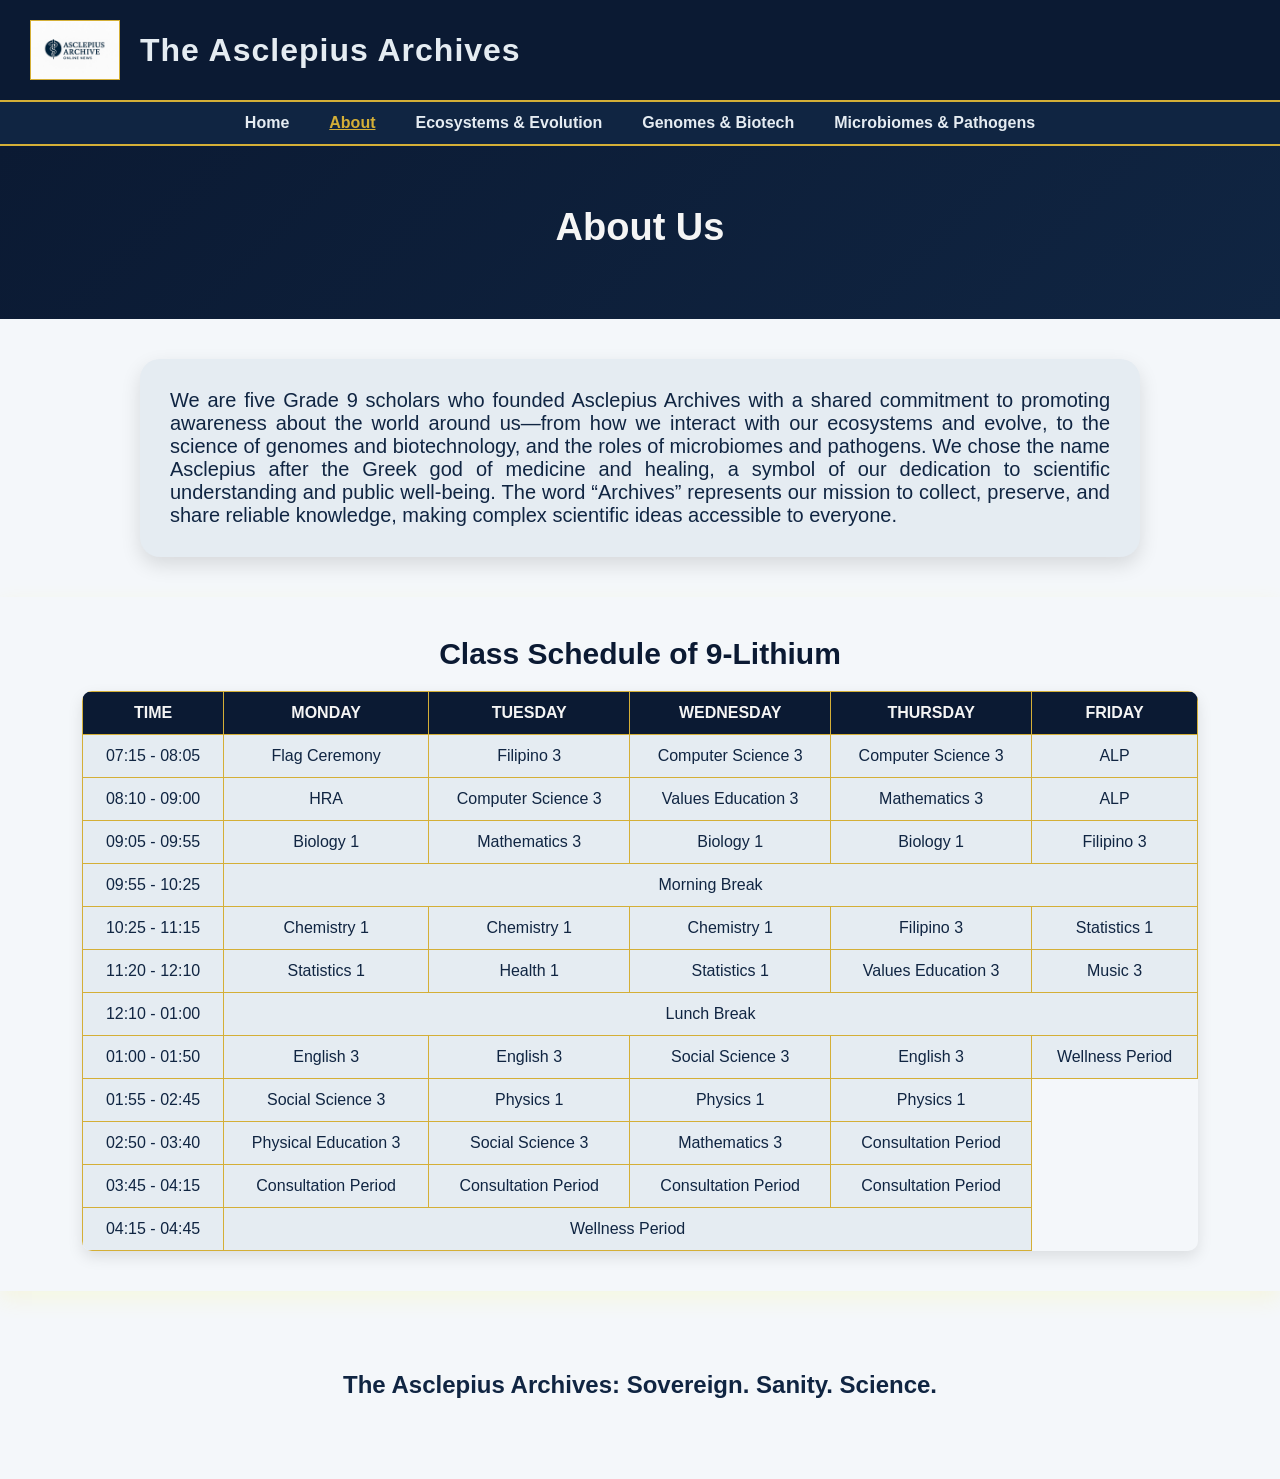
==== about.html @ 2562ff8f "Add files via upload" ====
<!DOCTYPE html>
<html lang="en">
<head>
    <meta charset="UTF-8">
    <meta name="author" content="Perez, Almaden, Sobrepena, Soberano, Aguja">
    <meta name="viewport" content="width=device-width, initial-scale=1.0">
    <title>Asclepius Archives - About</title>
    <link rel="stylesheet" href="style.css">
</head>
<body>

    <!-- HEADER -->
<div class="header">
    <img src="images/logo.jpg">
    <h1>The Asclepius Archives</h1>
</div>


    <div class="header2">
        <div class="navbar">
            <div class="navitem"><a href="index.html"><h3>Home</h3></a></div>
            <div class="navitem nav-active"><a href="about.html"><h3>About</h3></a></div>
            <div class="navitem"><a href="contenta.html"><h3>Ecosystems & Evolution</h3></a></div>
            <div class="navitem"><a href="contentb.html"><h3>Genomes & Biotech</h3></a></div>
            <div class="navitem"><a href="contentc.html"><h3>Microbiomes & Pathogens</h3></a></div>
        </div>
    </div>

    <!-- HERO / ABOUT TITLE -->
    <section class="about-hero">
        <h2>About Us</h2>
    </section>

    <!-- ABOUT CONTENT -->
    <section class="about-content">
        <div class="about-card">
            <p>We are five Grade 9 scholars who founded Asclepius Archives with a shared commitment to promoting awareness about the world around us—from how we interact with our ecosystems and evolve, to the science of genomes and biotechnology, and the roles of microbiomes and pathogens. We chose the name Asclepius after the Greek god of medicine and healing, a symbol of our dedication to scientific understanding and public well-being. The word “Archives” represents our mission to collect, preserve, and share reliable knowledge, making complex scientific ideas accessible to everyone.</p>
        </div>
    </section>
    <!-- CLASS SCHEDULE -->
    <section class="schedule-section">
        <h2>Class Schedule of 9-Lithium</h2>
        <div class="table">
            <table>
                <tr>
                    <th>TIME</th>
                    <th>MONDAY</th>
                    <th>TUESDAY</th>
                    <th>WEDNESDAY</th>
                    <th>THURSDAY</th>
                    <th>FRIDAY</th>
                </tr>
                <tr>
                    <td>07:15 - 08:05</td>
                    <td>Flag Ceremony</td>
                    <td>Filipino 3</td>
                    <td>Computer Science 3</td>
                    <td>Computer Science 3</td>
                    <td>ALP</td>
                </tr>
                <tr>
                    <td>08:10 - 09:00</td>
                    <td>HRA</td>
                    <td>Computer Science 3</td>
                    <td>Values Education 3</td>
                    <td>Mathematics 3</td>
                    <td>ALP</td>
                </tr>
                <tr>
                    <td>09:05 - 09:55</td>
                    <td>Biology 1</td>
                    <td>Mathematics 3</td>
                    <td>Biology 1</td>
                    <td>Biology 1</td>
                    <td>Filipino 3</td>
                </tr>
                <tr>
                    <td>09:55 - 10:25</td>
                    <td colspan="5">Morning Break</td>
                </tr>
                <tr>
                    <td>10:25 - 11:15</td>
                    <td>Chemistry 1</td>
                    <td>Chemistry 1</td>
                    <td>Chemistry 1</td>
                    <td>Filipino 3</td>
                    <td>Statistics 1</td>
                </tr>
                <tr>
                    <td>11:20 - 12:10</td>
                    <td>Statistics 1</td>
                    <td>Health 1</td>
                    <td>Statistics 1</td>
                    <td>Values Education 3</td>
                    <td>Music 3</td>
                </tr>
                <tr>
                    <td>12:10 - 01:00</td>
                    <td colspan="5">Lunch Break</td>
                </tr>
                <tr>
                    <td>01:00 - 01:50</td>
                    <td>English 3</td>
                    <td>English 3</td>
                    <td>Social Science 3</td>
                    <td>English 3</td>
                    <td>Wellness Period</td>
                </tr>
                <tr>
                    <td>01:55 - 02:45</td>
                    <td>Social Science 3</td>
                    <td>Physics 1</td>
                    <td>Physics 1</td>
                    <td>Physics 1</td>
                </tr>
                <tr>
                    <td>02:50 - 03:40</td>
                    <td>Physical Education 3</td>
                    <td>Social Science 3</td>
                    <td>Mathematics 3</td>
                    <td>Consultation Period</td>
                </tr>
                <tr>
                    <td>03:45 - 04:15</td>
                    <td>Consultation Period</td>
                    <td>Consultation Period</td>
                    <td>Consultation Period</td>
                    <td>Consultation Period</td>
                </tr>
                <tr>
                    <td>04:15 - 04:45</td>
                    <td colspan="4.5">Wellness Period</td>
                </tr>
                <!-- Add remaining schedule rows -->
            </table>
        </div>
    </section>
    <section class="about-motto">
        <h1>The Asclepius Archives: Sovereign. Sanity. Science.</h1>
    </section>
---- style.css ----
* {
    margin: 0;
    padding: 0;
    box-sizing: border-box;
    font-family: Arial, Helvetica, sans-serif;
}

/* GLOBAL BACKGROUND */
body {
    background: #F4F7FA;
    color: #102542;
}

/* HEADER part */
.header {
    width: 100%;
    background: #0B1A33;
    display: flex;
    align-items: center;
    padding: 15px 30px;
    border-bottom: 2px solid #D4AF37;
}

.header img {
    width: 90px;
    height: 60px;
    object-fit: cover;
    margin-right: 20px;
    border: 1px solid #D4AF37;
}

.header h1 {
    font-size: 28px;
    font-weight: bold;
    letter-spacing: 1px;
    color: #E5ECF2;
}

/* NAVIGATION BAR */
.header2 {
    width: 100%;
    border-bottom: 2px solid #D4AF37;
    background: #102542;
}

.navbar {
    display: flex;
    gap: 40px;
    padding: 15px 30px;
    justify-content: space-between;
    align-items: center;
}

.navitem a {
    text-decoration: none;
    color: #E5ECF2;
}

.navitem h3 {
    font-size: 16px;
    font-weight: bold;
}

.nav-active h3,
.navitem:hover h3 {
    text-decoration: underline;
    color: #D4AF37;
}

/* MAIN CONTENT */
.contenti {
    width: 100%;
    padding: 25px 0;
    text-align: center;

}

.MAINPIC h1 {
    margin-bottom: 15px;
    color: #0B1A33;
}

.MAINPIC img {
    width: 60%;
    max-width: 850px;
    border: 2px solid #D4AF37;
    box-shadow: 0 8px 20px rgba(255, 242, 57, 0.12);
    transition: 0.3s ease;  
}

.MAINPIC img:hover {
    transform: translateY(-20px);
    box-shadow: 0 14px 28px rgba(255, 251, 13, 0.2);

}

.MAINPIC h2 {
    width: 60%;
    margin: 15px auto 0 auto;
    color: #102542;
}

/* POPULAR NEWS HEADER */
.headeri {
    width: 100%;
    padding: 15px 30px;
    border-top: 2px solid #D4AF37;
}

.headeri h2 {
    font-size: 35px;
    font-weight: bold;
    color: #0B1A33;
}

/* POPULAR NEWS SECTIONS */
.contentii {
    display: flex;
    justify-content: space-around;
    align-items: center;
    margin: 25px 0 40px 0;
    padding: 0 20px;
}

.section2, .section3, .section4 {
    width: 28%;
    text-align: center;
}

.section2 img,
.section3 img,
.section4 img {
    width: 100%;
    height:300px;
    border: 2px solid #D4AF37;
    box-shadow: 0 8px 20px rgba(0,0,0,0.12);
    transition: 0.3s ease;  
}

.section2 img:hover, 
.section3 img:hover, 
.section4 img:hover  {
    transform: translateY(-15px);
    box-shadow: 0 14px 28px rgba(0,0,0,0.2);
}


.section2 p,
.section3 p,
.section4 p {
    margin-top: 8px;
    font-size: 15px;
    font-weight: bold;
    color: #0B1A33;
}


/* ARTICLES (big pages) */
.contentb1, .contentb2 {
    width: 90%;
    margin: 40px auto; 
    margin-left:350px;
}

.secb1, .secb2 {
    display: grid;
    grid-template-columns: 1fr 1fr ;
    align-items: start;
}

.secb1 h2, .secb2 h2 {
    margin-bottom: 10px;
    font-size: 20px;
    color: #0B1A33;
}

.secb1 h1,
.secb2 h1{
    width:70%
}
.secb1 a,
.secb2 a{
    text-decoration-line: none ;
    color: #0B1A33;
}
.secb1 p, .secb2 p {
    margin-top: 10px;
    width: 83.5%; 
    color: #102542;
}

.secb1 img, .secb2 img {
    width: 400px;
    height: 200px;
    margin-left:-200px;
    margin-bottom:50px;
    border: 2px solid #D4AF37;
    box-shadow: 0 8px 20px rgba(0,0,0,0.12);
    transition: 0.3s ease;  
}

.secb1 img:hover , .secb2 img:hover {
    transform: translateY(-15px);
    box-shadow: 0 14px 28px rgba(0,0,0,0.2);
}


.secb1 h2::after,
.secb2 h2::after {
    content: "";
    display: block;
    width: 70%;
    margin-top: 5px;
    border-bottom: 2px solid #D4AF37;
}

.secb1 p::after,
.secb2 p::after {
    content: "";
    display: block;
    width: 83.5%;
    margin-top: 5px;
    border-bottom: 2px solid #D4AF37;
}




/* SINGLE ARTICLE PAGE */
.contentaa1 {
    display: flex;
    justify-content: center;
    align-items: center;
}

.secaa1 {
    display: flex;
    flex-direction: column;
    align-items: center;
    text-align: center;
    width: 60%;
}

.secaa1 h1,
.secaa1 h5 {
    margin-top:20px;
    color: #0B1A33;
}

.secaa1 img {
    margin: 20px 0 20px 0;
    width: 800px;
    height: 400px;
    border: 2px solid #D4AF37;
}

.secaa1 p {
    text-align:justify;
    width: 70%;
    margin-top: 10px;
    margin-bottom: 10px;
    color: #102542;
}

.secaa1 a{
    margin-left:700px;
    color: #102542;
}
.secaa1 h3{
    margin-top:10px;
    color: #102542;
}

/* GLOBAL */
body {
    margin: 0;
    font-family: Arial, Helvetica, sans-serif;
    background: #F4F7FA;
    color: #102542;
}

/* HEADER */
.header {
    background: #0B1A33;
    padding: 20px 30px;
    text-align: center;
}

.header h1 {
    color: #E5ECF2;
    font-size: 32px;
    letter-spacing: 1px;
}

/* NAVBAR */
.header2 {
    background: #102542;
}

.navbar {
    display: flex;
    justify-content: center;
    gap: 40px;
    padding: 12px 0;
}

.navitem a h3 {
    color: #E5ECF2;
    font-weight: bold;
}

.navitem:hover a h3,
.nav-active a h3 {
    color: #D4AF37;
    text-decoration: underline;
}

/* HERO SECTION */
.about-hero {
    text-align: center;
    padding: 60px 20px;
    background: linear-gradient(135deg, #0B1A33 0%, #102542 100%);
    color: #F5F5F5;
}

.about-hero h2 {
    font-size: 38px;
    margin-bottom: 10px;
}

.about-hero p {
    font-size: 18px;
    max-width: 700px;
    margin: auto;
}

/* ABOUT CARDS */
.about-content {
    font-size:20px;
    display: flex;      
    justify-content: center;
    align-items: flex-start;
    gap: 40px;
    padding: 40px 20px;
    width: 100%;
}

.about-card {
    background: #E5ECF2;
    padding: 30px;
    border-radius: 20px;
    width: 1000px;              
    height: auto;
    box-shadow: 0 8px 20px rgba(0,0,0,0.12);
    transition: 0.3s ease;
    text-align: justify;     
}

.about-card:hover {
    transform: translateY(-8px);
    box-shadow: 0 14px 28px rgba(0,0,0,0.2);
}

.about-card h3 {
    text-align: center;
    color: #0B1A33;
    margin-bottom: 15px;
}

.about-section {
    width: 100%;
    display: flex;
    justify-content: center;   
    align-items: center;
    padding: 40px 0;
}


/* SCHEDULE TABLE */
.schedule-section {
    padding: 40px 20px;
    text-align: center;
    box-shadow: 0 8px 20px rgba(255, 241, 42, 0.12);
    transition: 0.3s ease;  
}

.schedule-section:hover {
    transform: translateY(-15px);
    box-shadow: 0 14px 28px rgba(163, 135, 11, 0.2);
}

.schedule-section h2 {
    font-size: 30px;
    color: #0B1A33;
    margin-bottom: 20px;
}

.table table {
    width: 90%;
    margin: auto;
    border-collapse: collapse;
    text-align: center;
    box-shadow: 0 6px 15px rgba(0,0,0,0.1);
    border-radius: 10px;
    overflow: hidden;
}

.table th, .table td {
    padding: 12px;
    border: 1px solid #D4AF37;
}

.table th {
    background: #0B1A33;
    color: #F5F5F5;
}

.table td {
    background: #E5ECF2;
}

.about-motto{
    margin-top:80px;
    margin-bottom:80px;
    text-align: center;

}
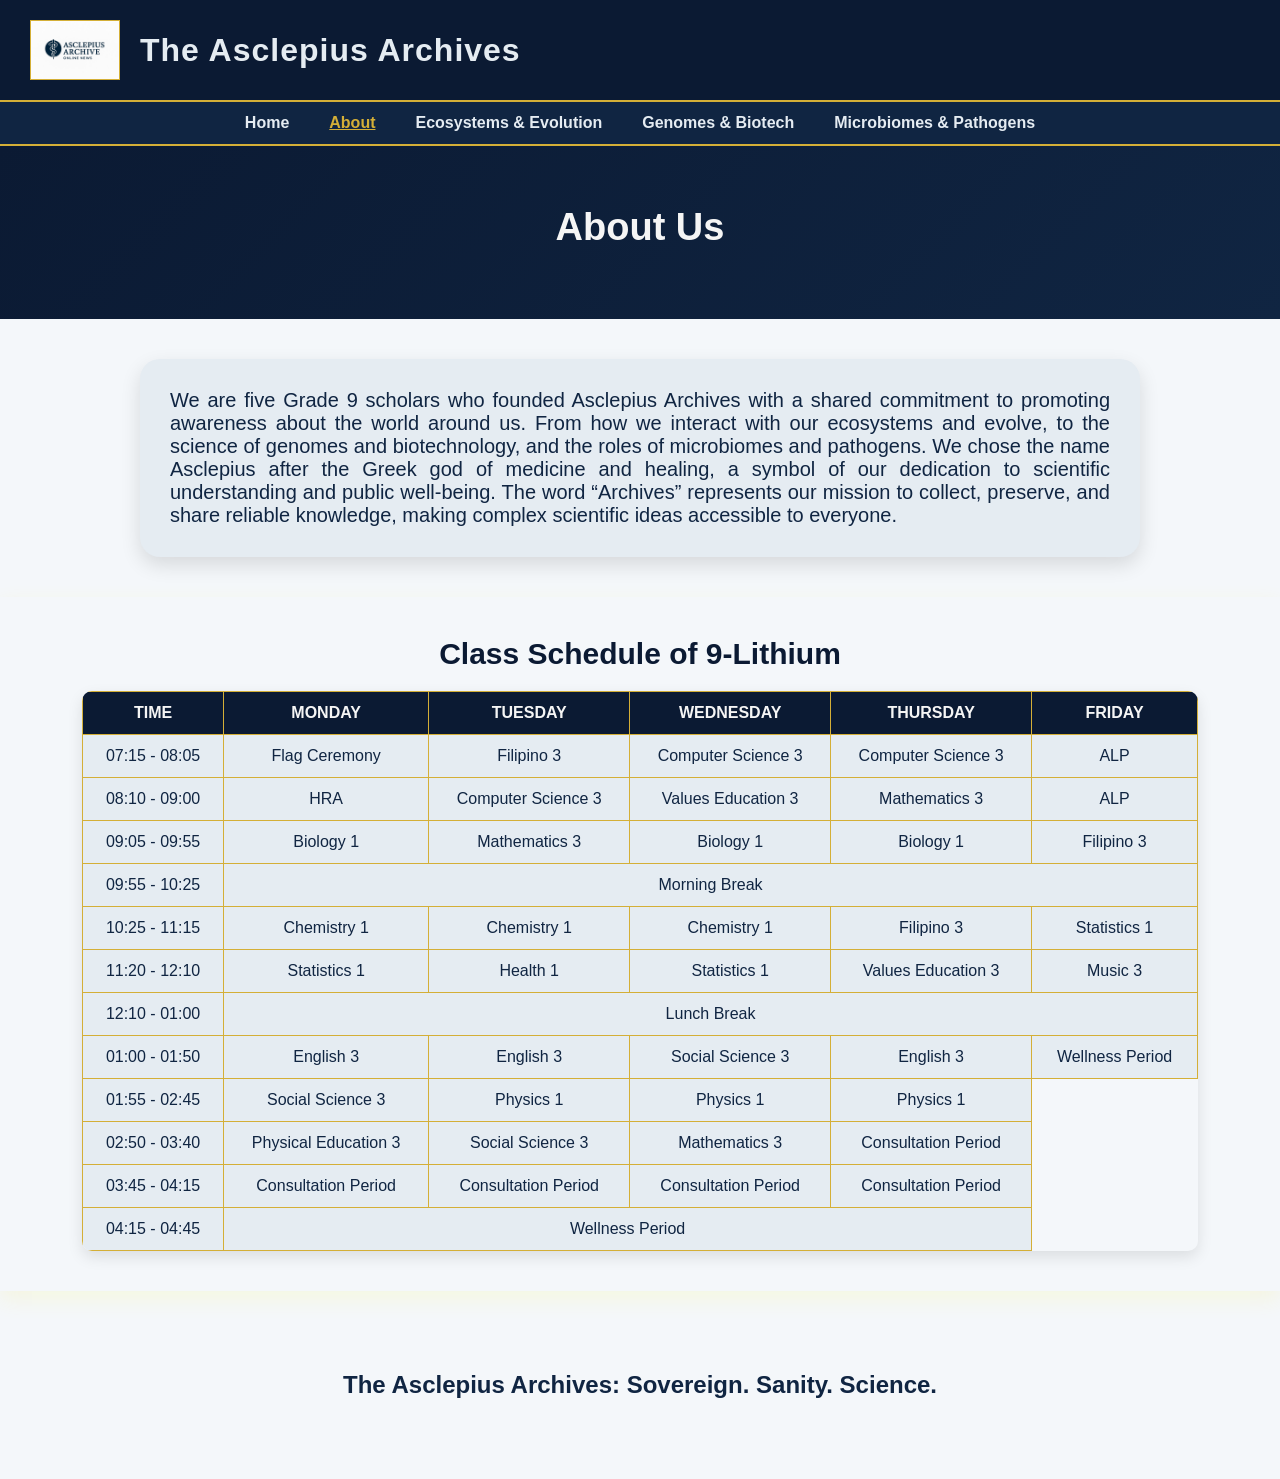
==== commit 6416020a: "Add files via upload" ====
--- a/about.html
+++ b/about.html
@@ -2,10 +2,10 @@
 <!DOCTYPE html>
 <html lang="en">
 <head>
+    <title> The Asclepius Archives - About</title>
     <meta charset="UTF-8">
     <meta name="author" content="Perez, Almaden, Sobrepena, Soberano, Aguja">
     <meta name="viewport" content="width=device-width, initial-scale=1.0">
-    <title>Asclepius Archives - About</title>
     <link rel="stylesheet" href="style.css">
 </head>
 <body>
@@ -35,7 +35,7 @@
     <!-- ABOUT CONTENT -->
     <section class="about-content">
         <div class="about-card">
-            <p>We are five Grade 9 scholars who founded Asclepius Archives with a shared commitment to promoting awareness about the world around us—from how we interact with our ecosystems and evolve, to the science of genomes and biotechnology, and the roles of microbiomes and pathogens. We chose the name Asclepius after the Greek god of medicine and healing, a symbol of our dedication to scientific understanding and public well-being. The word “Archives” represents our mission to collect, preserve, and share reliable knowledge, making complex scientific ideas accessible to everyone.</p>
+            <p>We are five Grade 9 scholars who founded Asclepius Archives with a shared commitment to promoting awareness about the world around us. From how we interact with our ecosystems and evolve, to the science of genomes and biotechnology, and the roles of microbiomes and pathogens. We chose the name Asclepius after the Greek god of medicine and healing, a symbol of our dedication to scientific understanding and public well-being. The word “Archives” represents our mission to collect, preserve, and share reliable knowledge, making complex scientific ideas accessible to everyone.</p>
         </div>
     </section>
     <!-- CLASS SCHEDULE -->
--- a/style.css
+++ b/style.css
@@ -160,13 +160,29 @@
 .contentb1, .contentb2 {
     width: 90%;
     margin: 40px auto; 
-    margin-left:350px;
+    margin-left:150px;
 }
 
 .secb1, .secb2 {
     display: grid;
-    grid-template-columns: 1fr 1fr ;
+    grid-template-columns: 1fr 1fr;
     align-items: start;
+    margin-top: 100px;
+    margin-left: 0; 
+}
+
+@media (max-width: 768px) {
+    .secb1, .secb2 {
+        grid-template-columns: 1fr; 
+        margin-left: 0; 
+        margin-top: 40px; 
+    }
+
+    .secb1 img, .secb2 img {
+        width: 100%;
+        height: auto;
+        grid-column: 1; 
+    }
 }
 
 .secb1 h2, .secb2 h2 {
@@ -191,9 +207,9 @@
 }
 
 .secb1 img, .secb2 img {
-    width: 400px;
-    height: 200px;
-    margin-left:-200px;
+    width: 500px;
+    height: 270px;
+    margin-left:-120px;
     margin-bottom:50px;
     border: 2px solid #D4AF37;
     box-shadow: 0 8px 20px rgba(0,0,0,0.12);
@@ -316,7 +332,7 @@
     text-decoration: underline;
 }
 
-/* HERO SECTION */
+/* MAIN ABOUT SECTION */
 .about-hero {
     text-align: center;
     padding: 60px 20px;
@@ -335,7 +351,7 @@
     margin: auto;
 }
 
-/* ABOUT CARDS */
+/* ABOUT US */
 .about-content {
     font-size:20px;
     display: flex;      
